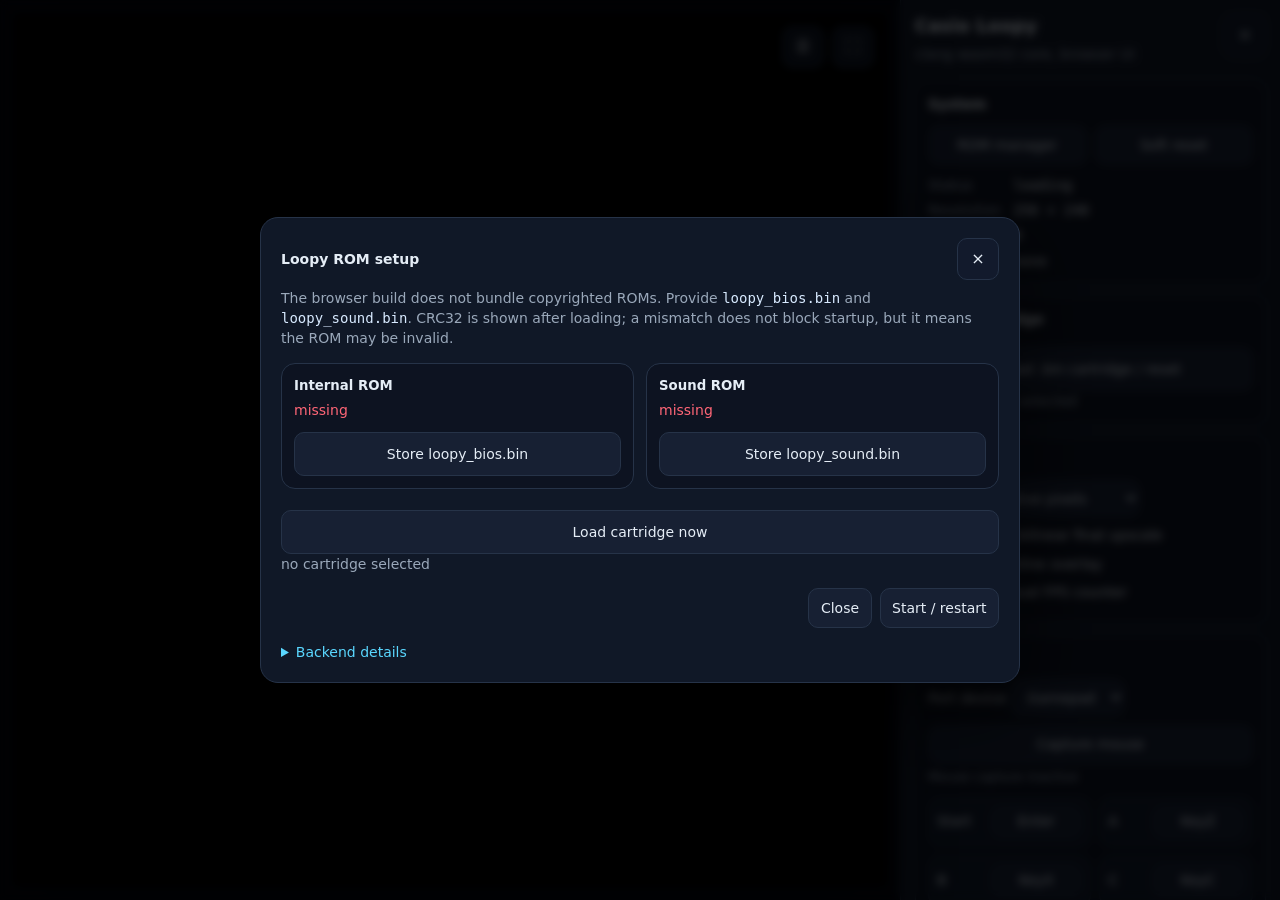
==== web/index.html @ 0dfc0ef2 "Initial commit" ====
<!doctype html>
<html lang="en">
<head>
  <meta charset="utf-8">
  <meta name="viewport" content="width=device-width, initial-scale=1">
  <title>Casio Loopy WebAssembly</title>
  <link rel="stylesheet" href="style.css">
</head>
<body>
  <div class="app-shell">
    <main class="stage">
      <div id="screenFrame" class="screen-frame" tabindex="0" aria-label="Casio Loopy video output">
        <canvas id="video" width="256" height="240"></canvas>
        <div id="fpsCounter" class="fps-counter hidden">0.0 FPS</div>
        <div class="overlay-actions">
          <button id="menuToggle" class="icon-button" title="Menu" aria-label="Menu">☰</button>
          <button id="fullscreenToggle" class="icon-button" title="Fullscreen" aria-label="Fullscreen">⛶</button>
        </div>
      </div>
    </main>

    <aside id="sideMenu" class="side-menu" aria-label="Emulator menu">
      <header class="menu-header">
        <div>
          <h1>Casio Loopy</h1>
          <p>clang wasm32 core, browser UI</p>
        </div>
        <button id="closeMenu" class="icon-button" aria-label="Close menu">×</button>
      </header>

      <section class="panel-section">
        <h2>System</h2>
        <div class="row"><button id="openStartup">ROM manager</button><button id="softResetTop" type="button">Soft reset</button></div>
        <dl class="runtime-grid">
          <dt>Status</dt><dd id="runtimeStatus">loading</dd>
          <dt>Resolution</dt><dd id="runtimeResolution">256 × 240</dd>
          <dt>Frame</dt><dd id="runtimeFrame">0</dd>
          <dt>Cart</dt><dd id="runtimeCart">none</dd>
        </dl>
      </section>

      <section class="panel-section">
        <h2>Load cartridge</h2>
        <label class="file-button wide">Load .bin cartridge / reset<input id="cartFile" type="file" accept=".bin,.rom,application/octet-stream"></label>
        <div id="cartName" class="muted">no cartridge selected</div>
      </section>

      <section class="panel-section">
        <h2>Video</h2>
        <label>Aspect
          <select id="aspectMode">
            <option value="native">Native pixels</option>
            <option value="4:3">4:3 display</option>
            <option value="stretch">Stretch to frame</option>
          </select>
        </label>
        <label class="check-row"><input id="smoothUpscale" type="checkbox"> Browser bilinear final upscale</label>
        <label class="check-row"><input id="scanlines" type="checkbox"> CSS scanline overlay</label>
        <label class="check-row"><input id="showFps" type="checkbox"> Show visual FPS counter</label>
      </section>

      <section class="panel-section">
        <h2>Input</h2>
        <label>Port device
          <select id="portDevice">
            <option value="gamepad">Gamepad</option>
            <option value="mouse">Mouse</option>
          </select>
        </label>
        <div class="row input-actions"><button id="captureMouse" type="button">Capture mouse</button></div>
        <div id="mouseCaptureStatus" class="muted">Mouse capture inactive</div>
        <div id="controlMap" class="control-map"></div>
        <p class="hint">Click a mapping, then press a key. In Mouse mode, click the screen or Capture mouse to lock pointer movement; Esc releases it. Keyboard shortcuts: F1 menu, F5 save state, F7 load state, F11 fullscreen, Ctrl+M mouse capture.</p>
      </section>

      <section class="panel-section">
        <h2>Save states</h2>
        <div class="row"><button id="pauseToggle">Pause</button><button id="resetButton">Soft reset</button></div>
        <label>Slot <select id="stateSlot"></select></label>
        <div class="row"><button id="saveState">Save</button><button id="loadState">Load</button></div>
      </section>

      <section class="panel-section">
        <h2>Storage</h2>
        <p id="storageStatus" class="muted">checking browser storage...</p>
        <button id="clearStorage">Clear stored ROMs, SRAM, config, and states</button>
      </section>
    </aside>
  </div>

  <div id="startupModal" class="modal open" role="dialog" aria-modal="true" aria-labelledby="startupTitle">
    <div class="modal-card">
      <div class="modal-title-row">
        <h2 id="startupTitle">Loopy ROM setup</h2>
        <button id="closeStartup" class="icon-button" type="button" aria-label="Close ROM manager">×</button>
      </div>
      <p>The browser build does not bundle copyrighted ROMs. Provide <code>loopy_bios.bin</code> and <code>loopy_sound.bin</code>. CRC32 is shown after loading; a mismatch does not block startup, but it means the ROM may be invalid.</p>
      <div class="bios-grid">
        <article id="biosCard" class="bios-card">
          <h3>Internal ROM</h3>
          <p id="biosStatus" class="muted">missing</p>
          <label class="file-button wide">Store loopy_bios.bin<input id="biosFile" type="file" accept=".bin,.rom,application/octet-stream"></label>
        </article>
        <article id="soundCard" class="bios-card">
          <h3>Sound ROM</h3>
          <p id="soundStatus" class="muted">missing</p>
          <label class="file-button wide">Store loopy_sound.bin<input id="soundFile" type="file" accept=".bin,.rom,application/octet-stream"></label>
        </article>
      </div>
      <label class="file-button wide">Load cartridge now<input id="startupCartFile" type="file" accept=".bin,.rom,application/octet-stream"></label>
      <div id="startupCartName" class="muted">no cartridge selected</div>
      <div id="startupError" class="status-bad"></div>
      <div class="modal-actions"><button id="closeStartupAlt" type="button">Close</button><button id="startButton">Start / restart</button></div>
      <details>
        <summary>Backend details</summary>
        <p>This follows the reference web frontend shape: JavaScript owns file pickers, IndexedDB ROM persistence, canvas scaling, audio worklet, input mapping, and save-state storage; C exposes a small raw WebAssembly ABI.</p>
      </details>
    </div>
  </div>

  <div id="printModal" class="modal" role="dialog" aria-modal="true" aria-labelledby="printTitle">
    <div class="modal-card print-card">
      <h2 id="printTitle">Printer output ready</h2>
      <p>The emulator intercepted the BIOS print-source image before the thermal mechanism phase. Download the sticker image or close this preview.</p>
      <canvas id="printCanvas" width="256" height="224"></canvas>
      <div class="modal-actions"><button id="downloadPrint" type="button">Download PNG</button><button id="closePrint" type="button">Close</button></div>
    </div>
  </div>

  <script type="module" src="loopy-wasm.js"></script>
</body>
</html>
---- web/style.css ----
:root { color-scheme: dark; --bg:#050710; --panel:#111827; --panel2:#0d1321; --line:#263348; --text:#e5edf6; --muted:#9aa8ba; --accent:#5ad7ff; --accent2:#f6b23c; --danger:#ff6677; --ok:#71e38e; }
* { box-sizing: border-box; }
html, body { margin:0; height:100%; background:var(--bg); color:var(--text); font:14px/1.45 system-ui,-apple-system,Segoe UI,sans-serif; overflow:hidden; }
button, input, select, .button-link { font:inherit; }
button, .file-button, select, .button-link { background:#172033; color:var(--text); border:1px solid var(--line); border-radius:10px; padding:.62rem .82rem; text-decoration:none; }
button, .file-button, .button-link { cursor:pointer; }
button:hover, .file-button:hover, select:hover, .button-link:hover { border-color:var(--accent); }
.file-button { display:inline-flex; align-items:center; justify-content:center; gap:.5rem; position:relative; overflow:hidden; }
.file-button input { position:absolute; inset:0; opacity:0; cursor:pointer; }
.file-button.wide { width:100%; min-height:44px; margin-top:.5rem; }
.app-shell { display:grid; grid-template-columns:1fr minmax(320px,380px); height:100vh; }
.stage { min-width:0; min-height:0; padding:14px; }
.screen-frame { position:relative; display:grid; place-items:center; width:100%; height:100%; background:#000; outline:none; overflow:hidden; box-shadow:0 18px 60px rgba(0,0,0,.35); }
canvas { display:block; width:auto; height:auto; max-width:none; max-height:none; object-fit:contain; background:#000; outline:0; }
canvas.nearest { image-rendering:pixelated; }
canvas.smooth { image-rendering:auto; }
.screen-frame[data-aspect="stretch"] canvas { width:100% !important; height:100% !important; aspect-ratio:auto !important; }
.screen-frame.scanlines::after { content:""; pointer-events:none; position:absolute; inset:0; background:repeating-linear-gradient(to bottom, rgba(0,0,0,0) 0, rgba(0,0,0,0) 2px, rgba(0,0,0,.18) 3px); mix-blend-mode:multiply; }
.overlay-actions { position:absolute; top:12px; right:12px; display:flex; gap:8px; z-index:5; }
.icon-button { width:42px; min-width:42px; height:42px; padding:0; display:grid; place-items:center; font-size:1.15rem; background:rgba(18,28,45,.78); }
.hidden { display:none !important; }
.fps-counter { position:absolute; left:12px; top:12px; z-index:30; background:rgba(0,0,0,.65); border:1px solid rgba(255,255,255,.18); padding:6px 8px; font-family:ui-monospace,SFMono-Regular,Menlo,monospace; pointer-events:none; }
.side-menu { height:100vh; overflow:auto; background:var(--panel); border-left:1px solid var(--line); padding:14px; display:grid; gap:12px; align-content:start; }
.menu-header { display:flex; align-items:start; justify-content:space-between; gap:12px; }
h1 { margin:0; font-size:1.25rem; letter-spacing:.02em; } h2 { margin:0 0 .75rem; font-size:1rem; } h3 { margin:0 0 .25rem; font-size:.95rem; } p { margin:.35rem 0; color:var(--muted); }
.panel-section, .bios-card { background:var(--panel2); border:1px solid var(--line); border-radius:14px; padding:12px; }
.bios-card.ready { border-color:rgba(113,227,142,.45); } .bios-card.warn { border-color:rgba(246,178,60,.7); }
.row { display:flex; gap:8px; flex-wrap:wrap; } .row > * { flex:1; }
.check-row { display:flex; align-items:center; gap:8px; margin:8px 0; color:var(--text); }
.runtime-grid { display:grid; grid-template-columns:auto 1fr; gap:5px 12px; margin:10px 0 0; } dt { color:var(--muted); } dd { margin:0; font-family:ui-monospace,SFMono-Regular,Menlo,monospace; overflow-wrap:anywhere; }
.input-actions { margin:.6rem 0 .25rem; }
#mouseCaptureStatus { margin:.25rem 0 .55rem; font-size:.92rem; }
.control-map { display:grid; grid-template-columns:1fr 1fr; gap:8px; margin-top:10px; }
.map-row { display:flex; align-items:center; justify-content:space-between; gap:8px; border:1px solid var(--line); border-radius:10px; padding:8px; background:#111a2b; }
.map-row button { padding:.35rem .55rem; min-width:92px; } .map-row.pending { border-color:var(--accent2); box-shadow:0 0 0 1px var(--accent2) inset; }
.hint, .muted { color:var(--muted); } .status-ok { color:var(--ok); } .status-warn { color:var(--accent2); } .status-bad { color:var(--danger); }
.modal { position:fixed; inset:0; display:none; place-items:center; padding:18px; background:rgba(0,0,0,.72); backdrop-filter:blur(4px); z-index:20; overflow:auto; }
.modal.open { display:grid; }
.modal-card { width:min(760px,100%); background:#101827; border:1px solid var(--line); border-radius:18px; padding:20px; box-shadow:0 30px 80px rgba(0,0,0,.5); }
.modal-title-row { display:flex; align-items:center; justify-content:space-between; gap:12px; margin-bottom:8px; }
.modal-title-row h2 { margin:0; }
.bios-grid { display:grid; grid-template-columns:1fr 1fr; gap:12px; margin:14px 0; }
.modal-actions { display:flex; justify-content:flex-end; gap:8px; margin-top:14px; }
.print-card { width:min(820px,100%); }
#printCanvas { width:100%; height:auto; max-height:70vh; image-rendering:pixelated; border:1px solid var(--line); }
summary { color:var(--accent); cursor:pointer; margin-top:14px; } code { color:#d8eaff; }
body.fullscreen-emulation, body.fullscreen-emulation .app-shell, body.fullscreen-emulation .stage { background:#000 !important; }
body.fullscreen-emulation .app-shell { display:block !important; width:100dvw !important; height:100dvh !important; }
body.fullscreen-emulation .stage { width:100dvw !important; height:100dvh !important; margin:0 !important; padding:0 !important; }
body.fullscreen-emulation .side-menu, body.fullscreen-emulation #menuToggle { display:none !important; }
.screen-frame.fullscreen-active { position:fixed !important; inset:0 !important; width:100dvw !important; height:100dvh !important; }
@media (max-width:900px) { html,body { overflow:auto; } .app-shell { grid-template-columns:1fr; height:auto; min-height:100vh; } .stage { min-height:58vh; } .side-menu { position:fixed; right:0; top:0; width:min(380px,94vw); transform:translateX(105%); transition:transform .18s ease; z-index:10; box-shadow:-20px 0 60px rgba(0,0,0,.45); } .side-menu.open { transform:translateX(0); } .bios-grid { grid-template-columns:1fr; } }
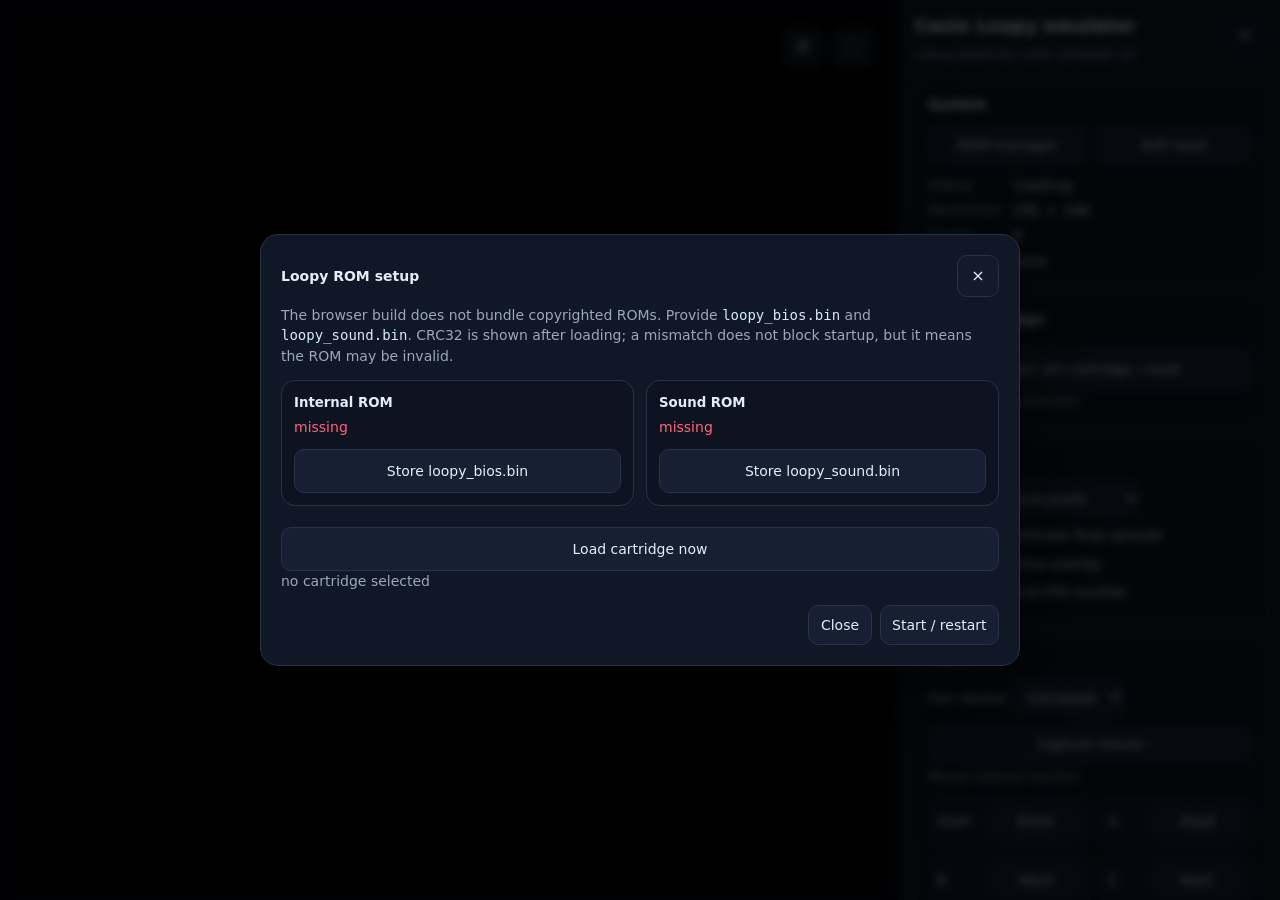
==== commit cbed8a41: "Edit html file" ====
--- a/web/index.html
+++ b/web/index.html
@@ -3,7 +3,7 @@
 <head>
   <meta charset="utf-8">
   <meta name="viewport" content="width=device-width, initial-scale=1">
-  <title>Casio Loopy WebAssembly</title>
+  <title>CLoopy emulator</title>
   <link rel="stylesheet" href="style.css">
 </head>
 <body>
@@ -22,7 +22,7 @@
     <aside id="sideMenu" class="side-menu" aria-label="Emulator menu">
       <header class="menu-header">
         <div>
-          <h1>Casio Loopy</h1>
+          <h1>Casio Loopy emulator</h1>
           <p>clang wasm32 core, browser UI</p>
         </div>
         <button id="closeMenu" class="icon-button" aria-label="Close menu">×</button>
@@ -111,10 +111,6 @@
       <div id="startupCartName" class="muted">no cartridge selected</div>
       <div id="startupError" class="status-bad"></div>
       <div class="modal-actions"><button id="closeStartupAlt" type="button">Close</button><button id="startButton">Start / restart</button></div>
-      <details>
-        <summary>Backend details</summary>
-        <p>This follows the reference web frontend shape: JavaScript owns file pickers, IndexedDB ROM persistence, canvas scaling, audio worklet, input mapping, and save-state storage; C exposes a small raw WebAssembly ABI.</p>
-      </details>
     </div>
   </div>
 
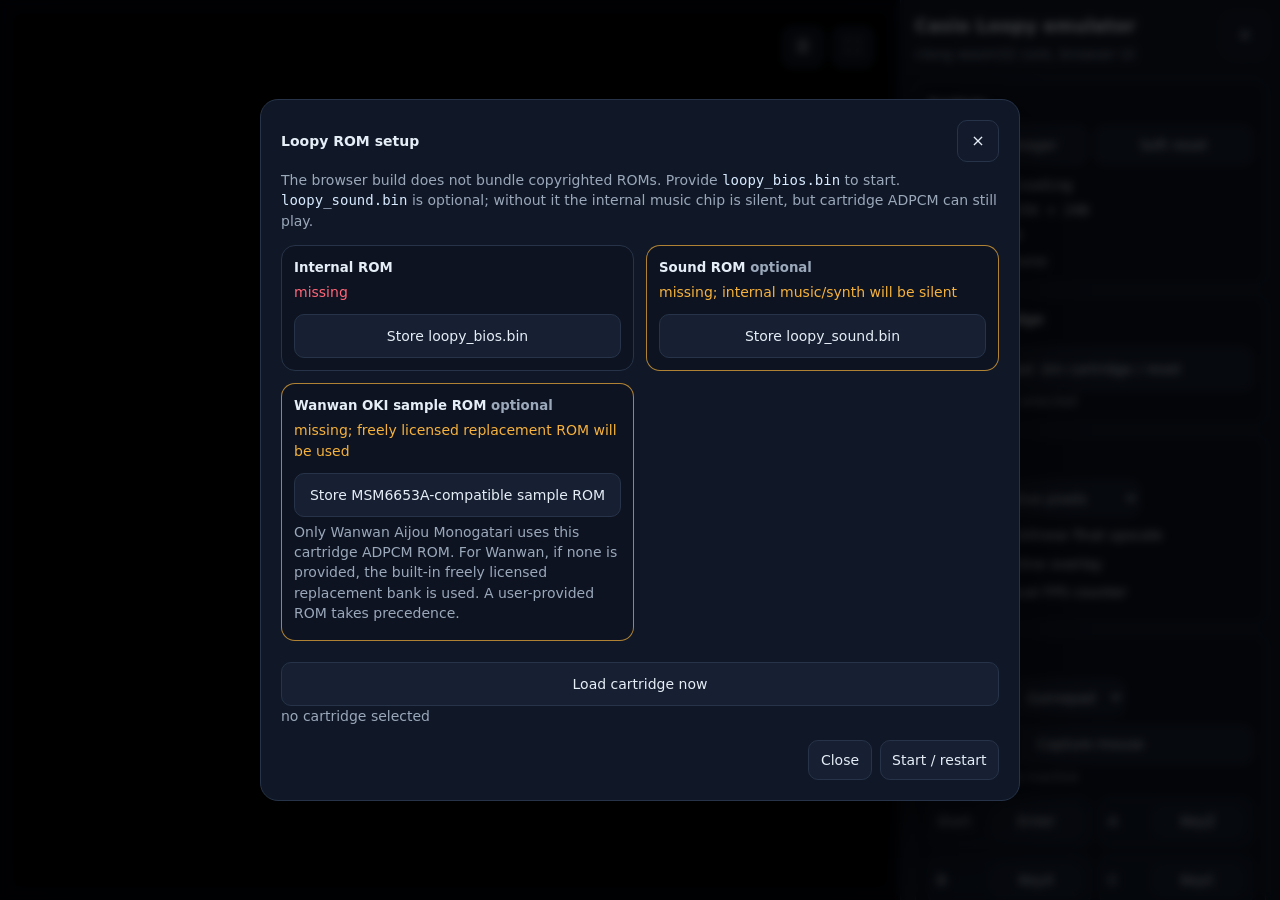
==== commit b341a8fb: "OKI ADPCM partial support" ====
--- a/web/index.html
+++ b/web/index.html
@@ -94,7 +94,7 @@
         <h2 id="startupTitle">Loopy ROM setup</h2>
         <button id="closeStartup" class="icon-button" type="button" aria-label="Close ROM manager">×</button>
       </div>
-      <p>The browser build does not bundle copyrighted ROMs. Provide <code>loopy_bios.bin</code> and <code>loopy_sound.bin</code>. CRC32 is shown after loading; a mismatch does not block startup, but it means the ROM may be invalid.</p>
+      <p>The browser build does not bundle copyrighted ROMs. Provide <code>loopy_bios.bin</code> to start. <code>loopy_sound.bin</code> is optional; without it the internal music chip is silent, but cartridge ADPCM can still play.</p>
       <div class="bios-grid">
         <article id="biosCard" class="bios-card">
           <h3>Internal ROM</h3>
@@ -102,9 +102,15 @@
           <label class="file-button wide">Store loopy_bios.bin<input id="biosFile" type="file" accept=".bin,.rom,application/octet-stream"></label>
         </article>
         <article id="soundCard" class="bios-card">
-          <h3>Sound ROM</h3>
-          <p id="soundStatus" class="muted">missing</p>
+          <h3>Sound ROM <span class="muted">optional</span></h3>
+          <p id="soundStatus" class="muted">missing; internal music/synth will be silent</p>
           <label class="file-button wide">Store loopy_sound.bin<input id="soundFile" type="file" accept=".bin,.rom,application/octet-stream"></label>
+        </article>
+        <article id="okiCard" class="bios-card">
+          <h3>Wanwan OKI sample ROM <span class="muted">optional</span></h3>
+          <p id="okiStatus" class="muted">missing; freely licensed replacement ROM will be used</p>
+          <label class="file-button wide">Store MSM6653A-compatible sample ROM<input id="okiFile" type="file" accept=".bin,.rom,application/octet-stream"></label>
+          <p class="hint">Only Wanwan Aijou Monogatari uses this cartridge ADPCM ROM. For Wanwan, if none is provided, the built-in freely licensed replacement bank is used. A user-provided ROM takes precedence.</p>
         </article>
       </div>
       <label class="file-button wide">Load cartridge now<input id="startupCartFile" type="file" accept=".bin,.rom,application/octet-stream"></label>
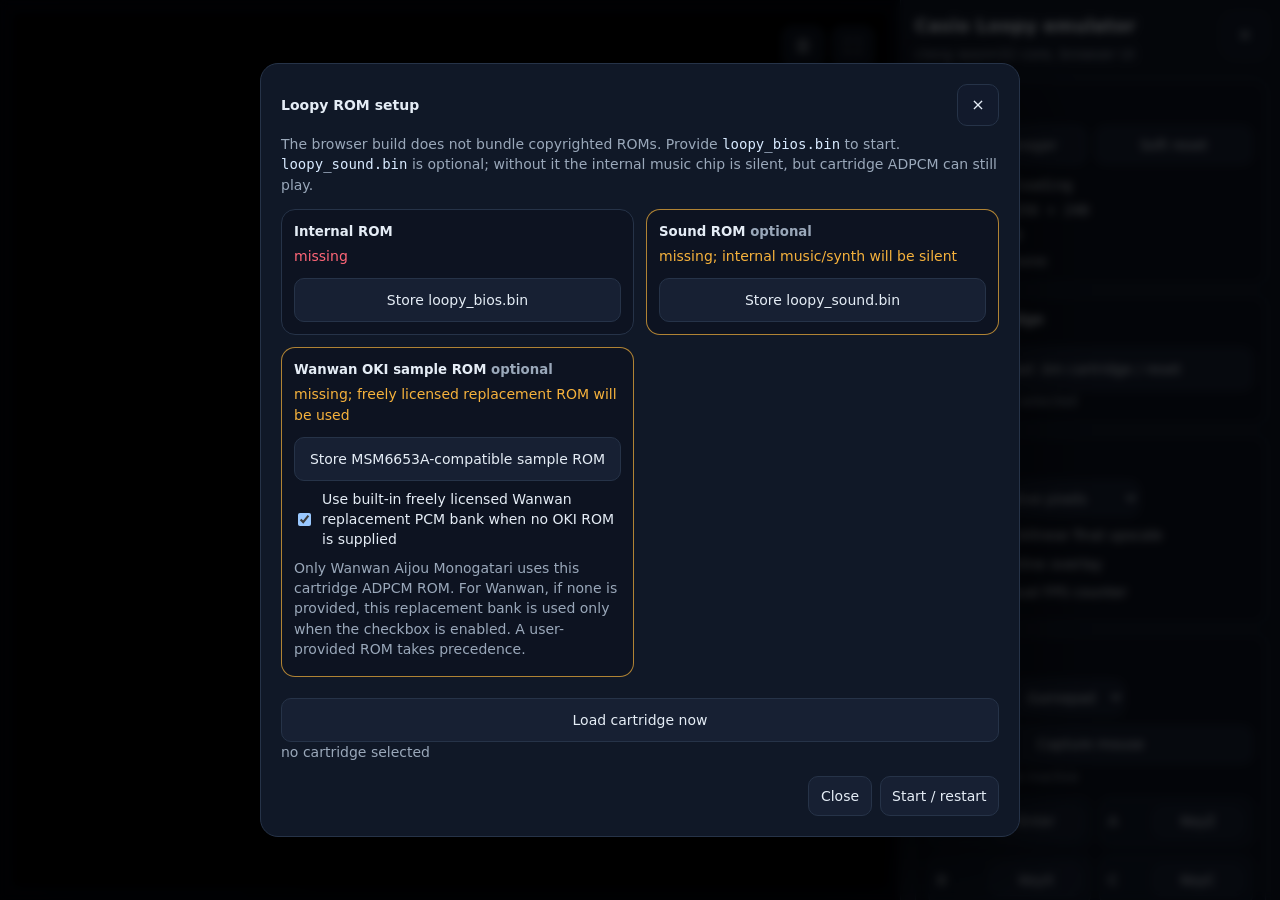
==== commit f6939e9d: "Adjusting the OKI ADPCM code + minor fixes." ====
--- a/web/index.html
+++ b/web/index.html
@@ -11,6 +11,30 @@
     <main class="stage">
       <div id="screenFrame" class="screen-frame" tabindex="0" aria-label="Casio Loopy video output">
         <canvas id="video" width="256" height="240"></canvas>
+        <div id="touchGamepad" class="touch-gamepad" aria-hidden="true">
+          <div id="touchStick" class="touch-stick" aria-label="Virtual directional pad">
+            <div class="touch-stick-cardinals" aria-hidden="true">
+              <span class="touch-cardinal up">▲</span>
+              <span class="touch-cardinal right">▶</span>
+              <span class="touch-cardinal down">▼</span>
+              <span class="touch-cardinal left">◀</span>
+            </div>
+            <div id="touchKnob" class="touch-knob"></div>
+          </div>
+          <div class="touch-center-controls">
+            <button type="button" class="touch-btn system" data-button="Start"><span>START</span></button>
+          </div>
+          <div class="touch-shoulders" aria-label="Virtual shoulder buttons">
+            <button type="button" class="touch-btn shoulder" data-button="L1"><span>L1</span></button>
+            <button type="button" class="touch-btn shoulder" data-button="R1"><span>R1</span></button>
+          </div>
+          <div class="touch-buttons" aria-label="Virtual action buttons">
+            <button type="button" class="touch-btn action" data-button="A"><span>A</span></button>
+            <button type="button" class="touch-btn action" data-button="B"><span>B</span></button>
+            <button type="button" class="touch-btn action" data-button="C"><span>C</span></button>
+            <button type="button" class="touch-btn action" data-button="D"><span>D</span></button>
+          </div>
+        </div>
         <div id="fpsCounter" class="fps-counter hidden">0.0 FPS</div>
         <div class="overlay-actions">
           <button id="menuToggle" class="icon-button" title="Menu" aria-label="Menu">☰</button>
@@ -70,13 +94,18 @@
         <div class="row input-actions"><button id="captureMouse" type="button">Capture mouse</button></div>
         <div id="mouseCaptureStatus" class="muted">Mouse capture inactive</div>
         <div id="controlMap" class="control-map"></div>
-        <p class="hint">Click a mapping, then press a key. In Mouse mode, click the screen or Capture mouse to lock pointer movement; Esc releases it. Keyboard shortcuts: F1 menu, F5 save state, F7 load state, F11 fullscreen, Ctrl+M mouse capture.</p>
+        <div id="touchOptions" class="touch-options">
+          <label>On-screen gamepad opacity
+            <input id="touchOpacity" type="range" min="20" max="100" step="5">
+          </label>
+        </div>
+        <p class="hint">Click a mapping, then press a key. On mobile/coarse-pointer browsers, the on-screen gamepad appears automatically. In Mouse mode, click the screen or Capture mouse to lock pointer movement; Esc releases it. Keyboard shortcuts: F1 menu, F5 save state, F7 load state, F11 fullscreen, Ctrl+M mouse capture.</p>
       </section>
 
       <section class="panel-section">
         <h2>Save states</h2>
         <div class="row"><button id="pauseToggle">Pause</button><button id="resetButton">Soft reset</button></div>
-        <label>Slot <select id="stateSlot"></select></label>
+        <label class="slot-select-row">Slot <select id="stateSlot"></select></label>
         <div class="row"><button id="saveState">Save</button><button id="loadState">Load</button></div>
       </section>
 
@@ -84,6 +113,11 @@
         <h2>Storage</h2>
         <p id="storageStatus" class="muted">checking browser storage...</p>
         <button id="clearStorage">Clear stored ROMs, SRAM, config, and states</button>
+        <div class="external-tool-box" aria-label="Wanwan PCM sample editor link">
+          <h3>Wanwan PCM sample editor</h3>
+          <p>Create or edit a MSM6653A-compatible OKI ADPCM sample ROM for Wanwan Aijou Monogatari.</p>
+          <a class="button-link wide" href="https://gameblabla.github.io/casloopy/wanwan-oki-editor/" target="_blank" rel="noopener noreferrer">Open PCM sample editor</a>
+        </div>
       </section>
     </aside>
   </div>
@@ -110,7 +144,8 @@
           <h3>Wanwan OKI sample ROM <span class="muted">optional</span></h3>
           <p id="okiStatus" class="muted">missing; freely licensed replacement ROM will be used</p>
           <label class="file-button wide">Store MSM6653A-compatible sample ROM<input id="okiFile" type="file" accept=".bin,.rom,application/octet-stream"></label>
-          <p class="hint">Only Wanwan Aijou Monogatari uses this cartridge ADPCM ROM. For Wanwan, if none is provided, the built-in freely licensed replacement bank is used. A user-provided ROM takes precedence.</p>
+          <label class="check-row"><input id="wanwanReplacementPcm" type="checkbox" checked> Use built-in freely licensed Wanwan replacement PCM bank when no OKI ROM is supplied</label>
+          <p class="hint">Only Wanwan Aijou Monogatari uses this cartridge ADPCM ROM. For Wanwan, if none is provided, this replacement bank is used only when the checkbox is enabled. A user-provided ROM takes precedence.</p>
         </article>
       </div>
       <label class="file-button wide">Load cartridge now<input id="startupCartFile" type="file" accept=".bin,.rom,application/octet-stream"></label>
--- a/web/style.css
+++ b/web/style.css
@@ -8,6 +8,13 @@
 .file-button { display:inline-flex; align-items:center; justify-content:center; gap:.5rem; position:relative; overflow:hidden; }
 .file-button input { position:absolute; inset:0; opacity:0; cursor:pointer; }
 .file-button.wide { width:100%; min-height:44px; margin-top:.5rem; }
+
+.button-link.wide { display:flex; align-items:center; justify-content:center; width:100%; min-height:44px; margin-top:.5rem; }
+.slot-select-row { display:flex; align-items:center; justify-content:space-between; gap:10px; padding:.45rem 0 .55rem; }
+.slot-select-row select { min-width:9rem; }
+.external-tool-box { margin-top:12px; padding:12px; border:1px solid rgba(90,215,255,.32); border-radius:14px; background:rgba(90,215,255,.06); }
+.external-tool-box h3 { margin:0 0 .25rem; }
+.external-tool-box p { margin:.25rem 0 .65rem; }
 .app-shell { display:grid; grid-template-columns:1fr minmax(320px,380px); height:100vh; }
 .stage { min-width:0; min-height:0; padding:14px; }
 .screen-frame { position:relative; display:grid; place-items:center; width:100%; height:100%; background:#000; outline:none; overflow:hidden; box-shadow:0 18px 60px rgba(0,0,0,.35); }
@@ -50,3 +57,60 @@
 body.fullscreen-emulation .side-menu, body.fullscreen-emulation #menuToggle { display:none !important; }
 .screen-frame.fullscreen-active { position:fixed !important; inset:0 !important; width:100dvw !important; height:100dvh !important; }
 @media (max-width:900px) { html,body { overflow:auto; } .app-shell { grid-template-columns:1fr; height:auto; min-height:100vh; } .stage { min-height:58vh; } .side-menu { position:fixed; right:0; top:0; width:min(380px,94vw); transform:translateX(105%); transition:transform .18s ease; z-index:10; box-shadow:-20px 0 60px rgba(0,0,0,.45); } .side-menu.open { transform:translateX(0); } .bios-grid { grid-template-columns:1fr; } }
+
+/* Mobile / coarse-pointer virtual gamepad */
+.touch-gamepad {
+  display:none;
+  position:fixed;
+  inset:0;
+  width:100vw;
+  height:100vh;
+  width:100dvw;
+  height:100dvh;
+  z-index:45;
+  pointer-events:none;
+  opacity:var(--touch-opacity,.72);
+  touch-action:none;
+  user-select:none;
+  -webkit-user-select:none;
+}
+.touch-stick {
+  position:absolute;
+  left:18px;
+  bottom:22px;
+  left:calc(18px + env(safe-area-inset-left));
+  bottom:calc(22px + env(safe-area-inset-bottom));
+  width:clamp(128px,21vmin,172px);
+  height:clamp(128px,21vmin,172px);
+  border-radius:50%;
+  border:2px solid rgba(255,255,255,.32);
+  background:radial-gradient(circle at 50% 50%, rgba(255,255,255,.11) 0 27%, rgba(255,255,255,.05) 28% 47%, transparent 48%), rgba(8,14,25,.48);
+  box-shadow:0 14px 36px rgba(0,0,0,.42), inset 0 0 30px rgba(90,215,255,.12);
+  backdrop-filter:blur(10px);
+  pointer-events:auto;
+  touch-action:none;
+}
+.touch-stick::before,.touch-stick::after{content:"";position:absolute;left:50%;top:50%;transform:translate(-50%,-50%);background:rgba(255,255,255,.18);border-radius:999px;pointer-events:none;}
+.touch-stick::before{width:64%;height:2px;}
+.touch-stick::after{width:2px;height:64%;}
+.touch-stick-cardinals{position:absolute;inset:0;color:rgba(255,255,255,.42);font-size:.78rem;font-weight:900;pointer-events:none;}
+.touch-cardinal{position:absolute;transform:translate(-50%,-50%);line-height:1;}
+.touch-cardinal.up{left:50%;top:16%;}.touch-cardinal.right{left:84%;top:50%;}.touch-cardinal.down{left:50%;top:84%;}.touch-cardinal.left{left:16%;top:50%;}
+.touch-knob{position:absolute;left:50%;top:50%;width:43%;height:43%;border-radius:50%;transform:translate(calc(-50% + var(--stick-x,0px)),calc(-50% + var(--stick-y,0px)));background:radial-gradient(circle at 35% 30%,rgba(255,255,255,.98),rgba(230,242,255,.84) 48%,rgba(88,211,255,.72));border:1px solid rgba(255,255,255,.66);box-shadow:0 9px 25px rgba(0,0,0,.45), inset 0 -8px 14px rgba(0,0,0,.18);will-change:transform;pointer-events:none;}
+.touch-buttons{position:absolute;right:18px;bottom:24px;right:calc(18px + env(safe-area-inset-right));bottom:calc(24px + env(safe-area-inset-bottom));width:clamp(178px,28vmin,232px);height:clamp(152px,24vmin,198px);pointer-events:none;touch-action:none;}
+.touch-btn{border:1px solid rgba(255,255,255,.30);background:rgba(9,15,26,.54);color:#fff;touch-action:none;user-select:none;-webkit-user-select:none;-webkit-tap-highlight-color:transparent;box-shadow:0 10px 26px rgba(0,0,0,.34), inset 0 1px 0 rgba(255,255,255,.12);backdrop-filter:blur(10px);}
+.touch-btn.action{position:absolute;width:clamp(60px,9vmin,78px);height:clamp(60px,9vmin,78px);border-radius:50%;padding:0;display:grid;place-items:center;font-size:1.05rem;font-weight:900;pointer-events:auto;}
+.touch-btn[data-button="A"]{left:0;bottom:0;}.touch-btn[data-button="B"]{right:0;bottom:0;}.touch-btn[data-button="C"]{left:0;top:0;}.touch-btn[data-button="D"]{right:0;top:0;}
+.touch-center-controls{position:absolute;left:50%;bottom:24px;bottom:calc(24px + env(safe-area-inset-bottom));transform:translateX(-50%);display:flex;gap:12px;pointer-events:none;}
+.touch-btn.system{min-width:86px;height:40px;border-radius:999px;padding:0 16px;font-size:.78rem;font-weight:900;letter-spacing:.05em;pointer-events:auto;}
+.touch-shoulders{position:absolute;left:50%;top:18px;top:calc(18px + env(safe-area-inset-top));transform:translateX(-50%);display:flex;gap:18px;pointer-events:none;}
+.touch-btn.shoulder{min-width:74px;height:42px;border-radius:999px;padding:0 18px;font-size:.82rem;font-weight:900;pointer-events:auto;}
+.touch-btn.active,.touch-stick.active{border-color:rgba(90,215,255,.94);background-color:rgba(54,150,255,.30);box-shadow:0 0 0 2px rgba(90,215,255,.22),0 12px 30px rgba(0,0,0,.42),inset 0 0 22px rgba(90,215,255,.16);}
+.touch-options{display:none;margin:10px 0;}
+.touch-options input{width:100%;}
+body.touch-controls-active .touch-gamepad{display:block;}
+body.touch-controls-active .touch-options{display:block;}
+body.menu-open .touch-gamepad{display:none!important;}
+@media (hover:none) and (pointer:coarse),(any-pointer:coarse),(max-width:980px),(max-height:620px){.touch-gamepad{display:block;}.touch-options{display:block;}}
+@media (orientation:landscape) and (max-height:620px){.touch-stick{top:50%;bottom:auto;transform:translateY(-50%);width:clamp(118px,29vh,150px);height:clamp(118px,29vh,150px);} .touch-buttons{top:50%;bottom:auto;transform:translateY(-50%);width:clamp(168px,36vh,212px);height:clamp(136px,29vh,172px);} .touch-btn.action{width:clamp(54px,13vh,66px);height:clamp(54px,13vh,66px);} .touch-center-controls{bottom:14px;bottom:calc(14px + env(safe-area-inset-bottom));} .touch-shoulders{top:10px;top:calc(10px + env(safe-area-inset-top));}}
+@media (orientation:portrait) and (max-width:640px){.touch-stick{width:clamp(136px,34vw,170px);height:clamp(136px,34vw,170px);} .touch-buttons{width:clamp(178px,48vw,236px);height:clamp(152px,41vw,198px);} .touch-center-controls{bottom:calc(178px + env(safe-area-inset-bottom));}.touch-shoulders{top:auto;bottom:calc(224px + env(safe-area-inset-bottom));}}
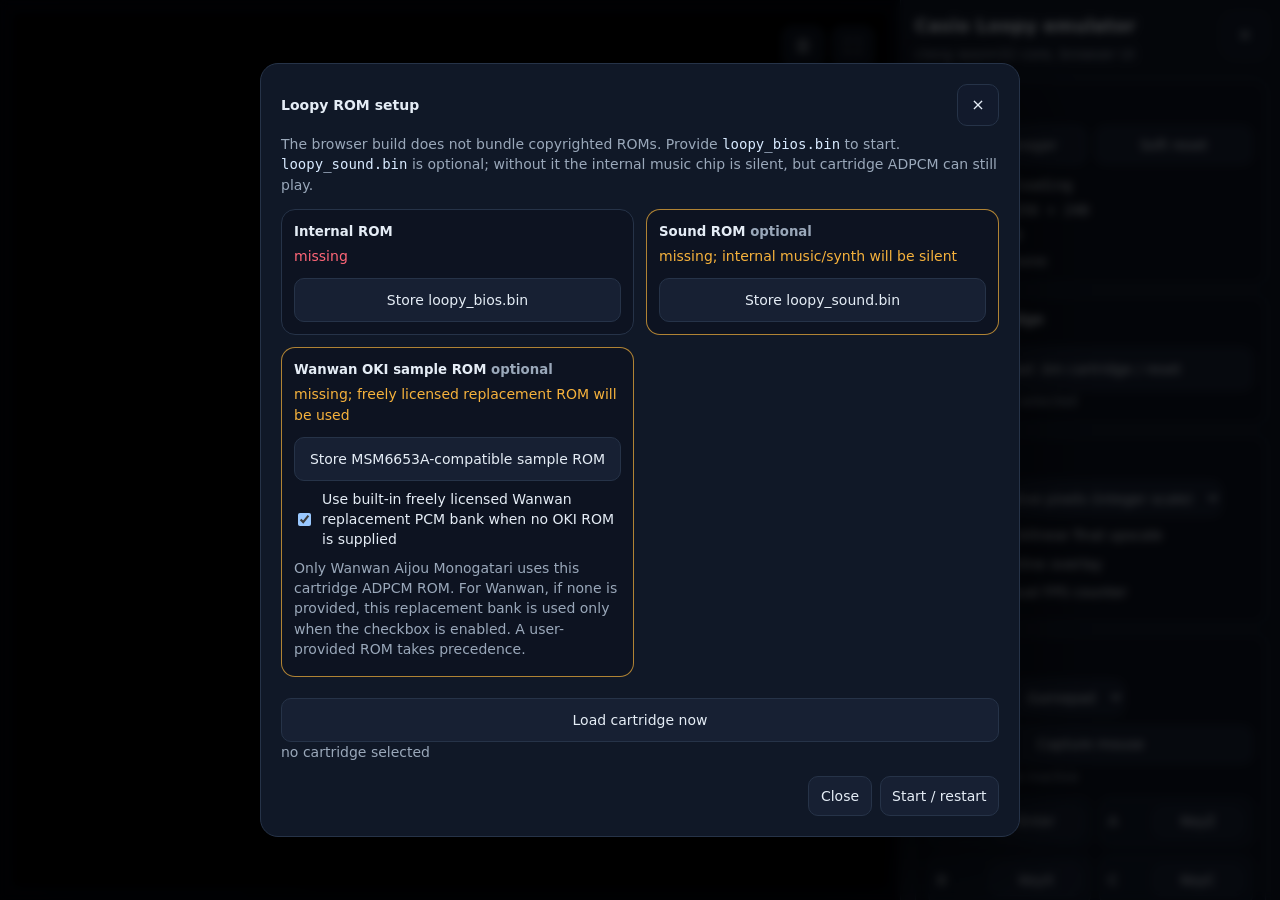
==== commit 454b67fd: "Fix issues with graphics modes." ====
--- a/web/index.html
+++ b/web/index.html
@@ -73,9 +73,9 @@
         <h2>Video</h2>
         <label>Aspect
           <select id="aspectMode">
-            <option value="native">Native pixels</option>
-            <option value="4:3">4:3 display</option>
-            <option value="stretch">Stretch to frame</option>
+            <option value="native">Native pixels (integer scale)</option>
+            <option value="keep">Keep aspect</option>
+            <option value="stretch">Stretch</option>
           </select>
         </label>
         <label class="check-row"><input id="smoothUpscale" type="checkbox"> Browser bilinear final upscale</label>
--- a/web/style.css
+++ b/web/style.css
@@ -18,10 +18,10 @@
 .app-shell { display:grid; grid-template-columns:1fr minmax(320px,380px); height:100vh; }
 .stage { min-width:0; min-height:0; padding:14px; }
 .screen-frame { position:relative; display:grid; place-items:center; width:100%; height:100%; background:#000; outline:none; overflow:hidden; box-shadow:0 18px 60px rgba(0,0,0,.35); }
-canvas { display:block; width:auto; height:auto; max-width:none; max-height:none; object-fit:contain; background:#000; outline:0; }
+canvas { display:block; width:auto; height:auto; max-width:none; max-height:none; object-fit:fill; background:#000; outline:0; }
 canvas.nearest { image-rendering:pixelated; }
 canvas.smooth { image-rendering:auto; }
-.screen-frame[data-aspect="stretch"] canvas { width:100% !important; height:100% !important; aspect-ratio:auto !important; }
+.screen-frame[data-aspect="stretch"] canvas { width:100% !important; height:100% !important; aspect-ratio:auto !important; object-fit:fill !important; }
 .screen-frame.scanlines::after { content:""; pointer-events:none; position:absolute; inset:0; background:repeating-linear-gradient(to bottom, rgba(0,0,0,0) 0, rgba(0,0,0,0) 2px, rgba(0,0,0,.18) 3px); mix-blend-mode:multiply; }
 .overlay-actions { position:absolute; top:12px; right:12px; display:flex; gap:8px; z-index:5; }
 .icon-button { width:42px; min-width:42px; height:42px; padding:0; display:grid; place-items:center; font-size:1.15rem; background:rgba(18,28,45,.78); }
